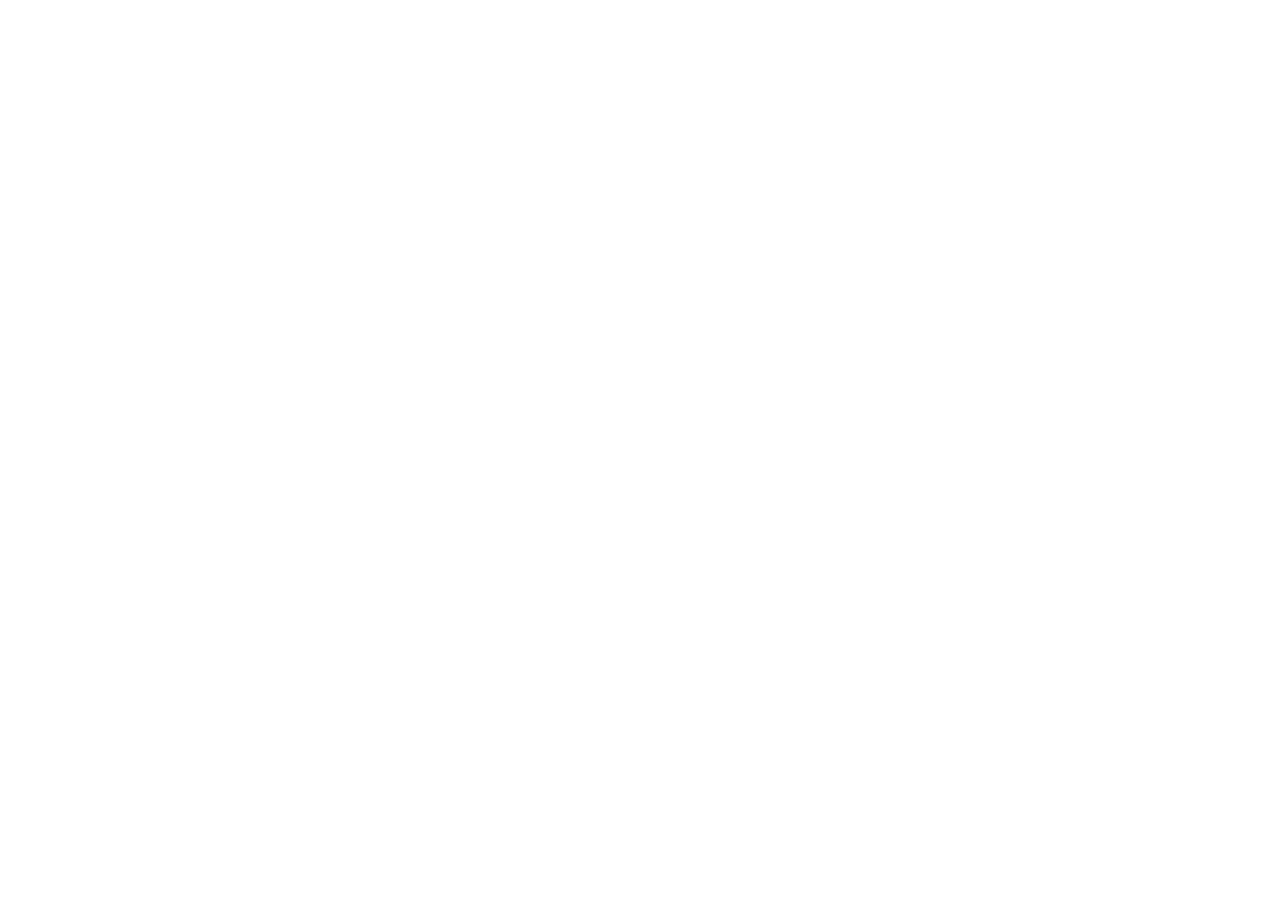
==== contact.html @ f52c1765 "Pagina de contacto (vacia)" ====
<!DOCTYPE html>
<html lang="en">

<head>
    <meta charset="UTF-8">
    <meta name="viewport" content="width=device-width, initial-scale=1.0">
    <link href="https://cdn.jsdelivr.net/npm/bootstrap@5.3.8/dist/css/bootstrap.min.css" rel="stylesheet"
        integrity="sha384-sRIl4kxILFvY47J16cr9ZwB07vP4J8+LH7qKQnuqkuIAvNWLzeN8tE5YBujZqJLB" crossorigin="anonymous">
    <link rel="stylesheet" href="./styles.css">
    <title>Contacto</title>
</head>

<body>
    <header class="header_container"></header>

    <div class="background">
       
    </div>

    <script src="./JS/main.js" type="module"></script>
    <script src="https://cdn.jsdelivr.net/npm/bootstrap@5.3.8/dist/js/bootstrap.bundle.min.js"
        integrity="sha384-FKyoEForCGlyvwx9Hj09JcYn3nv7wiPVlz7YYwJrWVcXK/BmnVDxM+D2scQbITxI"
        crossorigin="anonymous"></script>
</body>

</html>
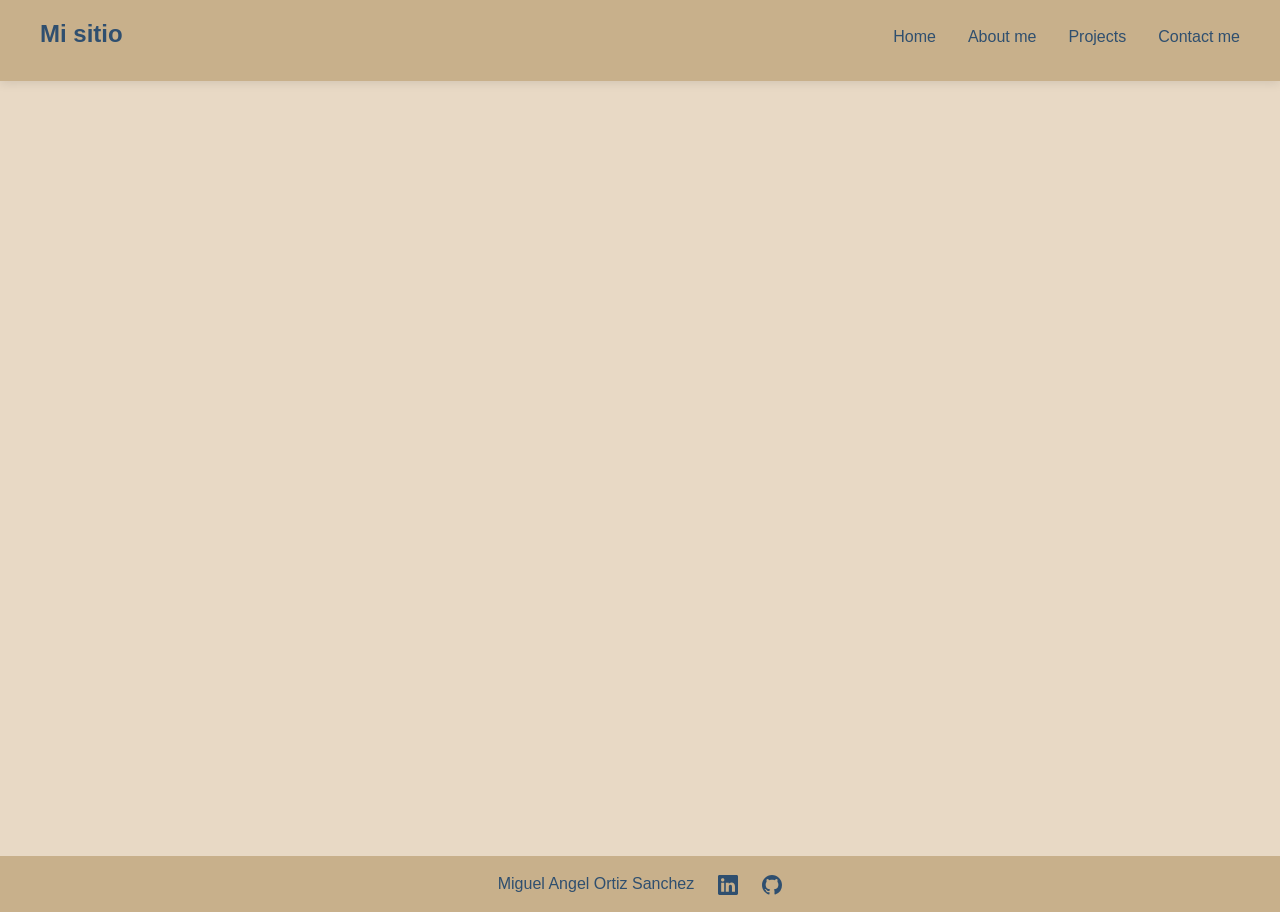
==== commit ce2deb96: "Se agrega el footer" ====
--- a/contact.html
+++ b/contact.html
@@ -13,10 +13,12 @@
 <body>
     <header class="header_container"></header>
 
-    <div class="background">
-       
+    <div class="background-container">
+
+        
     </div>
 
+    <footer class="footer_container"></footer>
     <script src="./JS/main.js" type="module"></script>
     <script src="https://cdn.jsdelivr.net/npm/bootstrap@5.3.8/dist/js/bootstrap.bundle.min.js"
         integrity="sha384-FKyoEForCGlyvwx9Hj09JcYn3nv7wiPVlz7YYwJrWVcXK/BmnVDxM+D2scQbITxI"
--- a/styles.css
+++ b/styles.css
@@ -0,0 +1,181 @@
+html {
+    --color-bg: #C8B08B;
+    --color-bg-secondary: #E8D9C5;
+    --color-heathers: #4A3428;
+    --color-help-features: #7a5a46;
+    --color-buttons-links: #5B7FA6;
+    --color-Hover: #2f4f6f;
+    --color-optional1: #ffbf00;
+    --color-optional2: black;
+}
+
+* {
+    margin: 0;
+    padding: 0;
+    box-sizing: border-box;
+    font-family: "Segoe UI", sans-serif;
+}
+
+/*NavBar*/
+
+nav {
+    background-color: var(--color-bg);
+    padding: 1rem 2rem;
+    box-shadow: 0 2px 10px rgba(0, 0, 0, 0.1);
+}
+
+.navContainer {
+    display: flex;
+    justify-content: space-between;
+    align-items: baseline;
+    max-width: 1200px;
+    margin: 0 auto;
+}
+
+.logo {
+    color: var(--color-Hover);
+    font-weight: bold;
+    font-size: 1.5rem;
+    text-decoration: none;
+}
+
+.navLinks {
+    display: flex;
+    gap: 2rem;
+    list-style: none;
+    transition: all 0.3s ease;
+    align-items: baseline;
+}
+
+.navLinks a {
+    color: var(--color-Hover);
+    text-decoration: none;
+    font-weight: 500;
+    transiton: all 0.2s;
+}
+
+.navLinks a:hover {
+    color: var(--color-buttons-links);
+    transform: translateY(-2px);
+}
+
+.menu-btn {
+    display: none;
+    background: none;
+    border: none;
+    color: var(--color-Hover);
+    font-size: 1.5rem;
+    cursor: pointer;
+}
+
+@media(max-width: 768px) {
+    .menu-btn {
+        display: block;
+    }
+
+    .navLinks {
+        position: fixed;
+        top: 60px;
+        left: 0;
+        width: 100%;
+        background-color: var(--color-bg);
+        flex-direction: column;
+        clip-path: circle(0px at 90% -10%);
+        pointer-events: none;
+    }
+
+    .navLinks li {
+        opacity: 0;
+        transform: translateY(20px);
+        transition: all 0.3s ease;
+    }
+
+    .navLinks.active li {
+        opacity: 1;
+        transform: translateY(0);
+    }
+
+    .navLinks li:nth-child(1) {
+        transition-delay: 0.1s;
+    }
+
+    .navLinks li:nth-child(2) {
+        transition-delay: 0.2s;
+    }
+
+    .navLinks li:nth-child(3) {
+        transition-delay: 0.3s;
+    }
+
+    .navLinks li:nth-child(4) {
+        transition-delay: 0.4s;
+    }
+
+}
+
+.navLinks.active {
+    clip-path: circle(1000px at 90% -10%);
+    pointer-events: all;
+}
+
+
+/* Estructura general */
+body {
+    background-color: #E8D9C5;
+    min-height: 100vh;
+    margin: 0; 
+    overflow: hidden; 
+}
+
+.background-container {
+    background-image: url(./assets/Fondo.png);
+    background-position: center;
+    background-size: cover;
+    background-repeat: no-repeat;
+    
+    /* CORRECCIÓN: Aumentamos la resta a 125px para dar margen de seguridad */
+    height: calc(100vh - 125px); 
+    width: 100%;
+}
+
+.cuadro {
+    /* CORRECCIÓN: Reducimos un poco el padding interno para que el contenido */
+    /* tenga más espacio para respirar sin empujar el diseño */
+    padding-top: 1.5rem !important;
+    padding-bottom: 1.5rem !important;
+}
+
+.mainText {
+    color: var(--color-heathers);
+    text-align: left;
+}
+
+.secondaryText {
+    color: var(--color-help-features);
+    text-align: right;
+    line-height: 1.4;
+}
+
+/* Footer */
+.footer_container {
+    background-color: var(--color-bg);
+    height: 56px; /* Altura fija idéntica a la Navbar para balancear el diseño */
+    display: flex;
+    align-items: center;
+}
+
+.footerText {
+    color: var(--color-Hover);
+    font-weight: 500;
+}
+
+
+.footer_container a {
+    color: var(--color-Hover);
+    transition: all 0.2s ease;
+}
+
+.footer_container a:hover {
+    color: var(--color-buttons-links);
+    transform: translateY(-2px);
+}
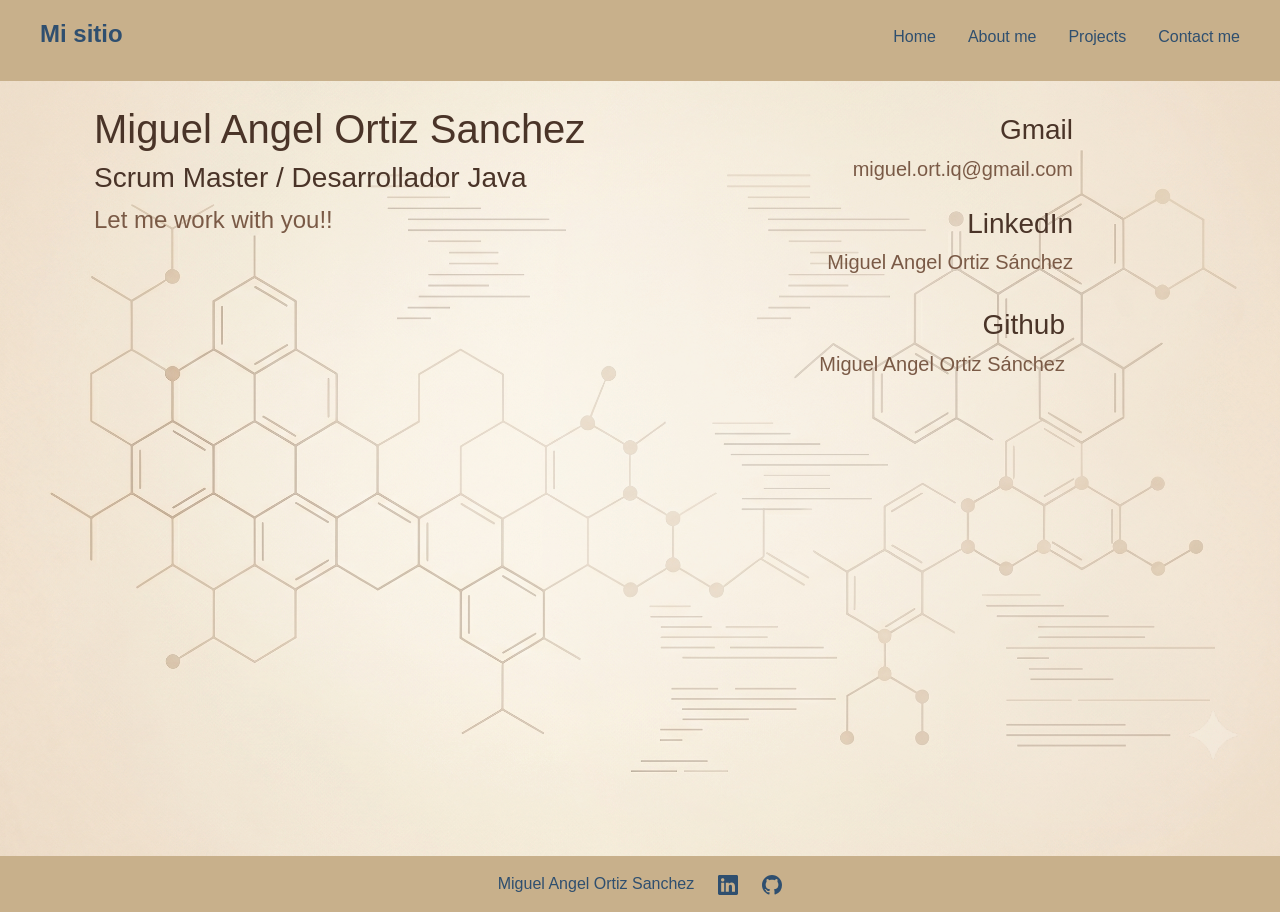
==== commit 28a56551: "Se crea la pagina de contacto" ====
--- a/contact.html
+++ b/contact.html
@@ -7,7 +7,7 @@
     <link href="https://cdn.jsdelivr.net/npm/bootstrap@5.3.8/dist/css/bootstrap.min.css" rel="stylesheet"
         integrity="sha384-sRIl4kxILFvY47J16cr9ZwB07vP4J8+LH7qKQnuqkuIAvNWLzeN8tE5YBujZqJLB" crossorigin="anonymous">
     <link rel="stylesheet" href="./styles.css">
-    <title>Contacto</title>
+    <title>Proyectos</title>
 </head>
 
 <body>
@@ -15,7 +15,68 @@
 
     <div class="background-container">
 
-        
+        <div class="container d-flex flex-column h-100 cuadro p-4">
+
+            <div class="row">
+                <div class="col-12 col-md-6">
+                    <div class="d-flex flex-column mb-3">
+                        <div>
+                            <h1 class="mainText">Miguel Angel Ortiz Sanchez</h1>
+
+
+                            <h3 class="mainText">Scrum Master / Desarrollador Java</h3>
+
+
+                            <h4 class="secondaryText">Let me work with you!!</h4>
+
+                        </div>
+                    </div>
+                </div>
+
+                <div class="col-12 col-md-5 text-md-end">
+                    <div class="container-fluid  verticalMove">
+                        <div class="d-flex flex-column mb-3">
+                            
+                            <div class="p-2">
+                                <h5 class="mainText fs-3">
+                                        <a target="_blank"
+                                            href="mailto:miguel.ort.iq@gmail.com"
+                                            class="links">Gmail</a>
+                                    </h5>
+                                    <h5 class="secondaryText fs-5">miguel.ort.iq@gmail.com</h5>
+                            </div>
+                            <div class="p-2">
+                                <h5 class="mainText fs-3">
+                                        <a target="_blank"
+                                            href="https://www.linkedin.com/in/miguelortiziq/"
+                                            class="links">LinkedIn</a>
+                                    </h5>
+                                    <h5 class="secondaryText fs-5">Miguel Angel Ortiz Sánchez</h5>
+                                </div>
+                            <div class="p-2">
+                                <div class="p-2">
+                                    <h5 class="mainText fs-3">
+                                        <a target="_blank"
+                                            href="https://github.com/miguelortiziq"
+                                            class="links">Github  </a>
+                                    </h5>
+                                    <h5 class="secondaryText fs-5">Miguel Angel Ortiz Sánchez</h5>
+                                </div>
+                            </div>
+
+                        </div>
+                    </div>
+
+                </div>
+            </div>
+
+
+
+
+
+        </div>
+
+
     </div>
 
     <footer class="footer_container"></footer>
@@ -25,4 +86,4 @@
         crossorigin="anonymous"></script>
 </body>
 
-</html>+</html>
--- a/styles.css
+++ b/styles.css
@@ -5,7 +5,7 @@
     --color-help-features: #7a5a46;
     --color-buttons-links: #5B7FA6;
     --color-Hover: #2f4f6f;
-    --color-optional1: #ffbf00;
+    --color-optional1: #a08020;
     --color-optional2: black;
 }
 
@@ -128,38 +128,50 @@
 }
 
 .background-container {
-    background-image: url(./assets/Fondo.png);
+    background-image: url(./assets/fondo3.jpg);
     background-position: center;
     background-size: cover;
     background-repeat: no-repeat;
-    
-    /* CORRECCIÓN: Aumentamos la resta a 125px para dar margen de seguridad */
     height: calc(100vh - 125px); 
     width: 100%;
 }
 
 .cuadro {
-    /* CORRECCIÓN: Reducimos un poco el padding interno para que el contenido */
-    /* tenga más espacio para respirar sin empujar el diseño */
+  
     padding-top: 1.5rem !important;
     padding-bottom: 1.5rem !important;
 }
 
 .mainText {
     color: var(--color-heathers);
-    text-align: left;
+   
 }
 
 .secondaryText {
     color: var(--color-help-features);
-    text-align: right;
     line-height: 1.4;
 }
+
+.links{
+    color: var(--color-heathers);
+    font-weight: bold;
+    text-decoration: none;
+    font-weight: 500;
+}
+
+.links:hover{
+    text-decoration: underline;
+}
+
+.ID{
+    color: var(--color-optional1);
+}
+
 
 /* Footer */
 .footer_container {
     background-color: var(--color-bg);
-    height: 56px; /* Altura fija idéntica a la Navbar para balancear el diseño */
+    height: 56px; 
     display: flex;
     align-items: center;
 }
@@ -178,4 +190,51 @@
 .footer_container a:hover {
     color: var(--color-buttons-links);
     transform: translateY(-2px);
+}
+
+/*Animacion vertical*/
+
+.verticalMove {
+  max-height: 500px;
+    overflow-y: auto;
+    scroll-behavior: smooth;
+    -webkit-overflow-scrolling: touch;
+}
+
+.verticalMove::-webkit-scrollbar {
+    width: 6px;
+}
+.verticalMove::-webkit-scrollbar-thumb {
+    background-color: rgba(0, 0, 0, 0);
+    border-radius: 4px;
+}
+
+@media(max-width: 768px) {
+    .verticalMove {
+  max-height: 310px;
+    overflow-y: auto;
+    scroll-behavior: smooth;
+    -webkit-overflow-scrolling: touch;
+}
+
+}
+
+@media(max-width: 420px) {
+    .verticalMove {
+  max-height: 280px;
+    overflow-y: auto;
+    scroll-behavior: smooth;
+    -webkit-overflow-scrolling: touch;
+}
+
+}
+
+@media(max-width: 400px) {
+    .verticalMove {
+  max-height: 250px;
+    overflow-y: auto;
+    scroll-behavior: smooth;
+    -webkit-overflow-scrolling: touch;
+}
+
 }
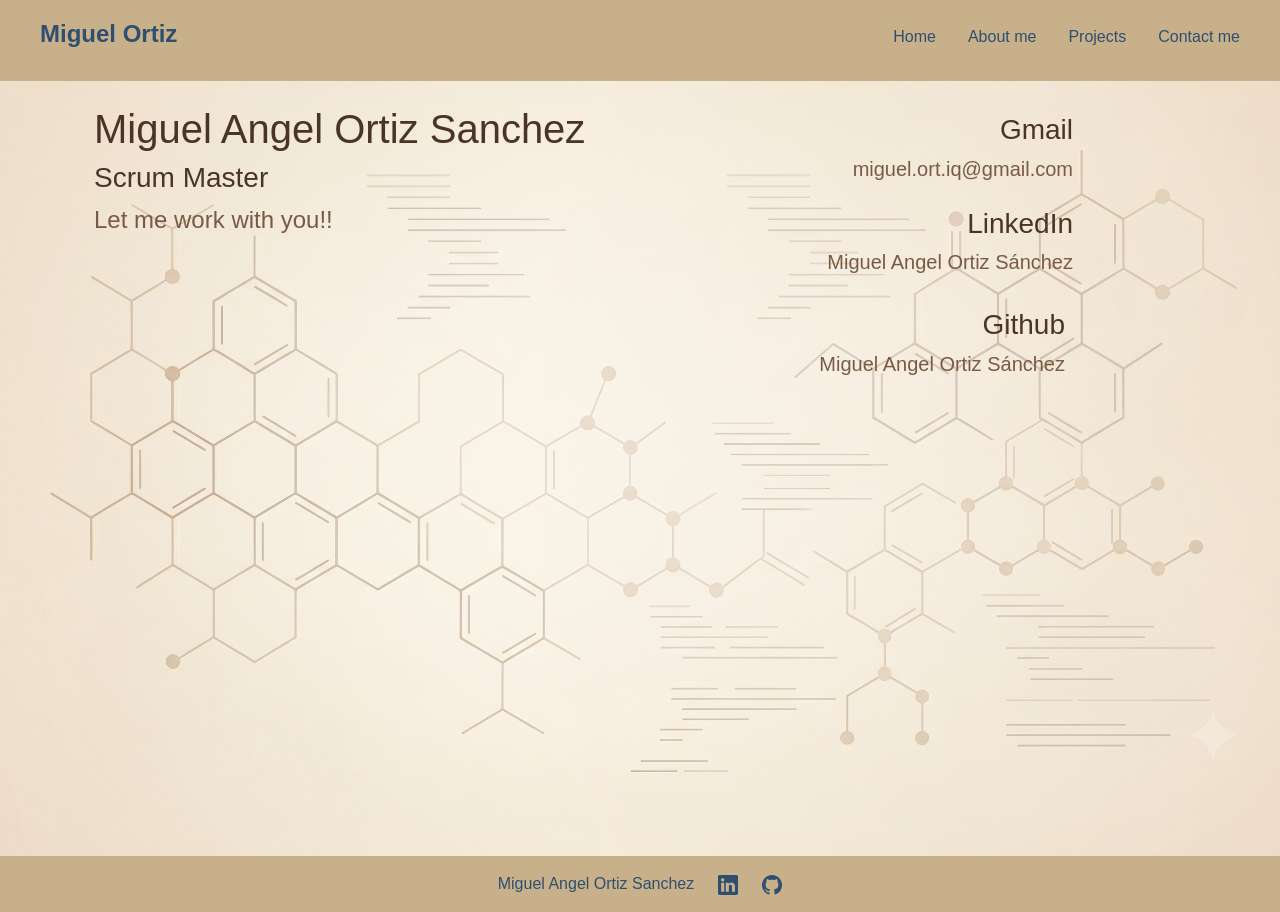
==== commit 18065ab3: "Cambios menores" ====
--- a/contact.html
+++ b/contact.html
@@ -24,7 +24,7 @@
                             <h1 class="mainText">Miguel Angel Ortiz Sanchez</h1>
 
 
-                            <h3 class="mainText">Scrum Master / Desarrollador Java</h3>
+                            <h3 class="mainText">Scrum Master</h3>
 
 
                             <h4 class="secondaryText">Let me work with you!!</h4>
--- a/styles.css
+++ b/styles.css
@@ -205,7 +205,7 @@
     width: 6px;
 }
 .verticalMove::-webkit-scrollbar-thumb {
-    background-color: rgba(0, 0, 0, 0);
+    background-color: rgba(0, 0, 0, 0.2);
     border-radius: 4px;
 }
 
@@ -237,4 +237,83 @@
     -webkit-overflow-scrolling: touch;
 }
 
-}+}
+
+.verticalMe {
+  max-height: 500px;
+    overflow-y: auto;
+    scroll-behavior: smooth;
+    -webkit-overflow-scrolling: touch;
+}
+
+.verticalMe::-webkit-scrollbar {
+    width: 6px;
+}
+.verticalMe::-webkit-scrollbar-thumb {
+    background-color: rgba(0, 0, 0, 0.2);
+    border-radius: 4px;
+}
+
+@media(max-width: 768px) {
+    .verticalMe {
+  max-height: 190px;
+    overflow-y: auto;
+    scroll-behavior: smooth;
+    -webkit-overflow-scrolling: touch;
+}
+
+}
+
+@media(max-width: 420px) {
+    .verticalMe {
+  max-height: 220px;
+    overflow-y: auto;
+    scroll-behavior: smooth;
+    -webkit-overflow-scrolling: touch;
+}
+
+}
+
+@media(max-width: 400px) {
+    .verticalMe {
+  max-height: 200px;
+    overflow-y: auto;
+    scroll-behavior: smooth;
+    -webkit-overflow-scrolling: touch;
+}
+
+}
+
+.readMore{
+    color: var(--color-help-features);
+    text-decoration: none;
+}
+
+.readMore:hover {
+    text-decoration: underline;
+}
+
+.imagen{
+max-width: 100%;
+  height: auto;
+  width: 50%;
+}
+
+
+@media(max-width: 1200px) {
+    .imagen{
+max-width: 100%;
+  height: auto;
+  width: 35%;
+}
+
+}
+@media(max-width: 768px) {
+    .imagen{
+max-width: 100%;
+  height: auto;
+  width: 20%;
+}
+
+}
+
